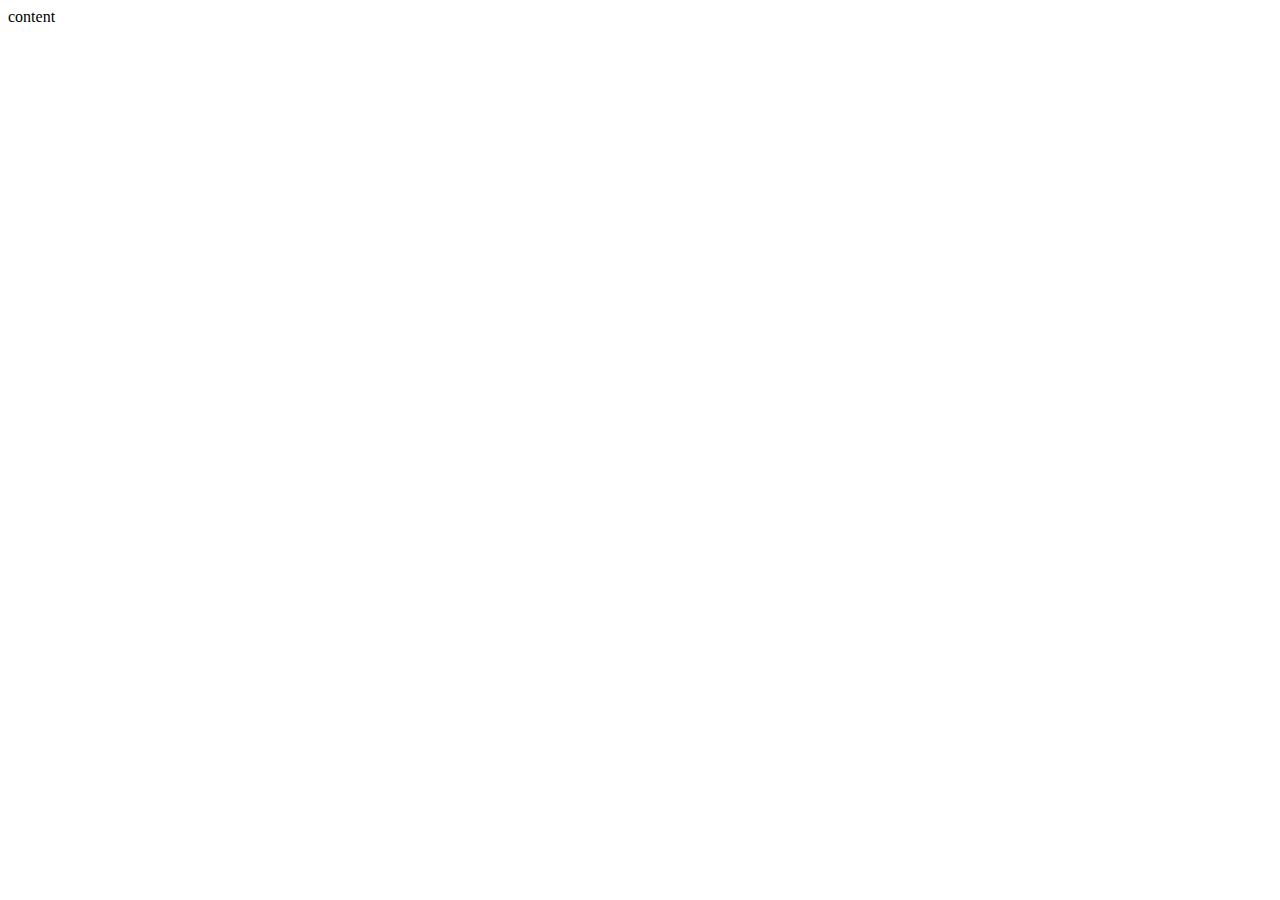
==== index.html @ 99a85d51 "Structure" ====
<!DOCTYPE html>
<html lang="en">
<head>
    <meta charset="UTF-8">
    <meta http-equiv="X-UA-Compatible" content="IE=edge">
    <meta name="viewport" content="width=device-width, initial-scale=1.0">
    <title>Document</title>
</head>

<body>
    content
</body>

</html>
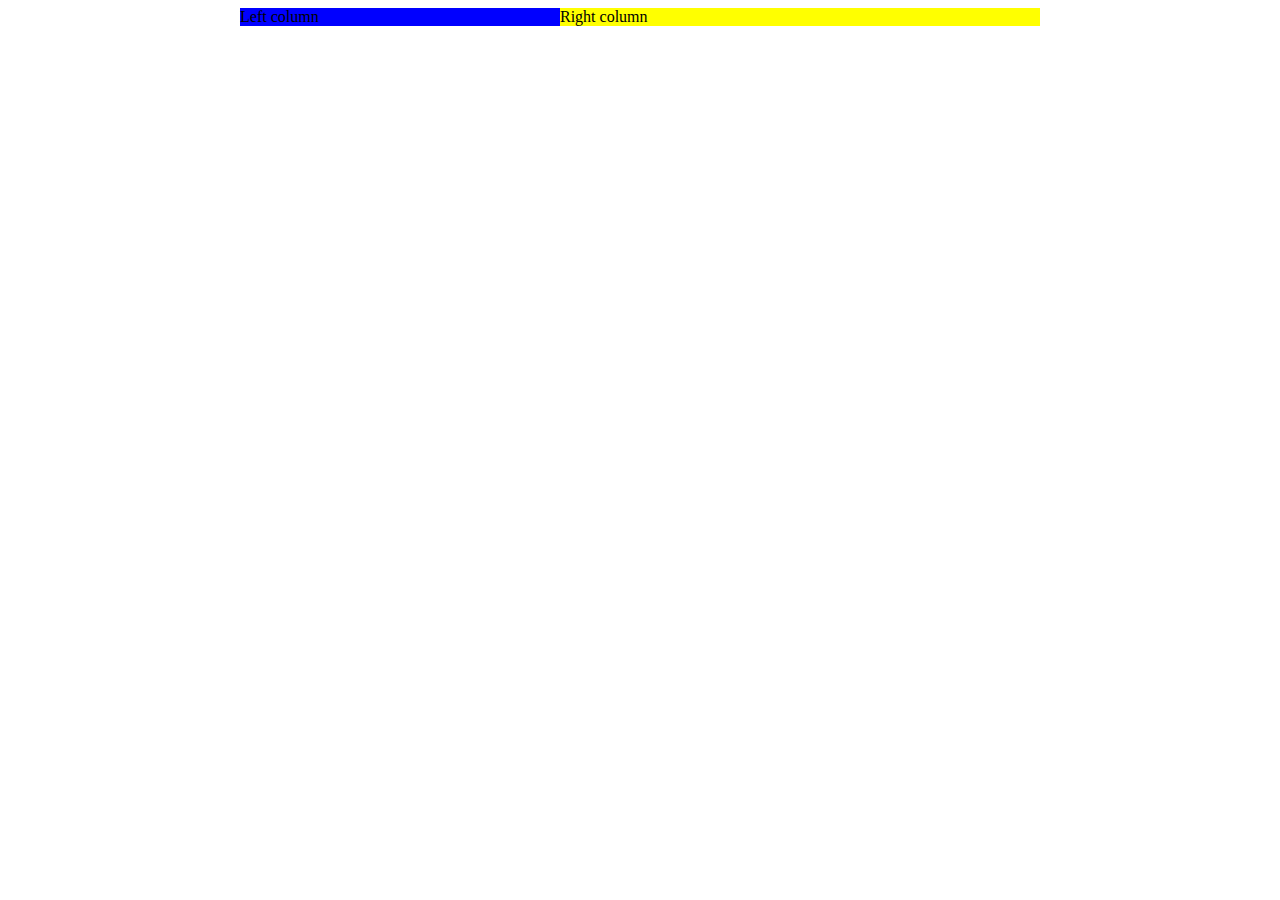
==== commit 09aa6465: "Style fix" ====
--- a/index.html
+++ b/index.html
@@ -4,11 +4,20 @@
     <meta charset="UTF-8">
     <meta http-equiv="X-UA-Compatible" content="IE=edge">
     <meta name="viewport" content="width=device-width, initial-scale=1.0">
+    <link rel="stylesheet" href="main.css">
     <title>Document</title>
 </head>
 
 <body>
-    content
+    <main class="container">
+        <div class="left-column">
+            Left column
+        </div>
+        <div class="right-column">
+            Right column
+        </div>
+    </main>
+    
 </body>
 
 </html>--- a/main.css
+++ b/main.css
@@ -0,0 +1,16 @@
+.container {
+    display: inline-block;
+    width: 800px;
+    background-color: red;
+    margin-left: calc((100% - 800px)/2);
+}
+.left-column {
+    width: 40%;
+    float: left;
+    background-color: blue;
+}
+.right-column {
+    width: 60%;
+    float: left;
+    background-color: yellow;
+}
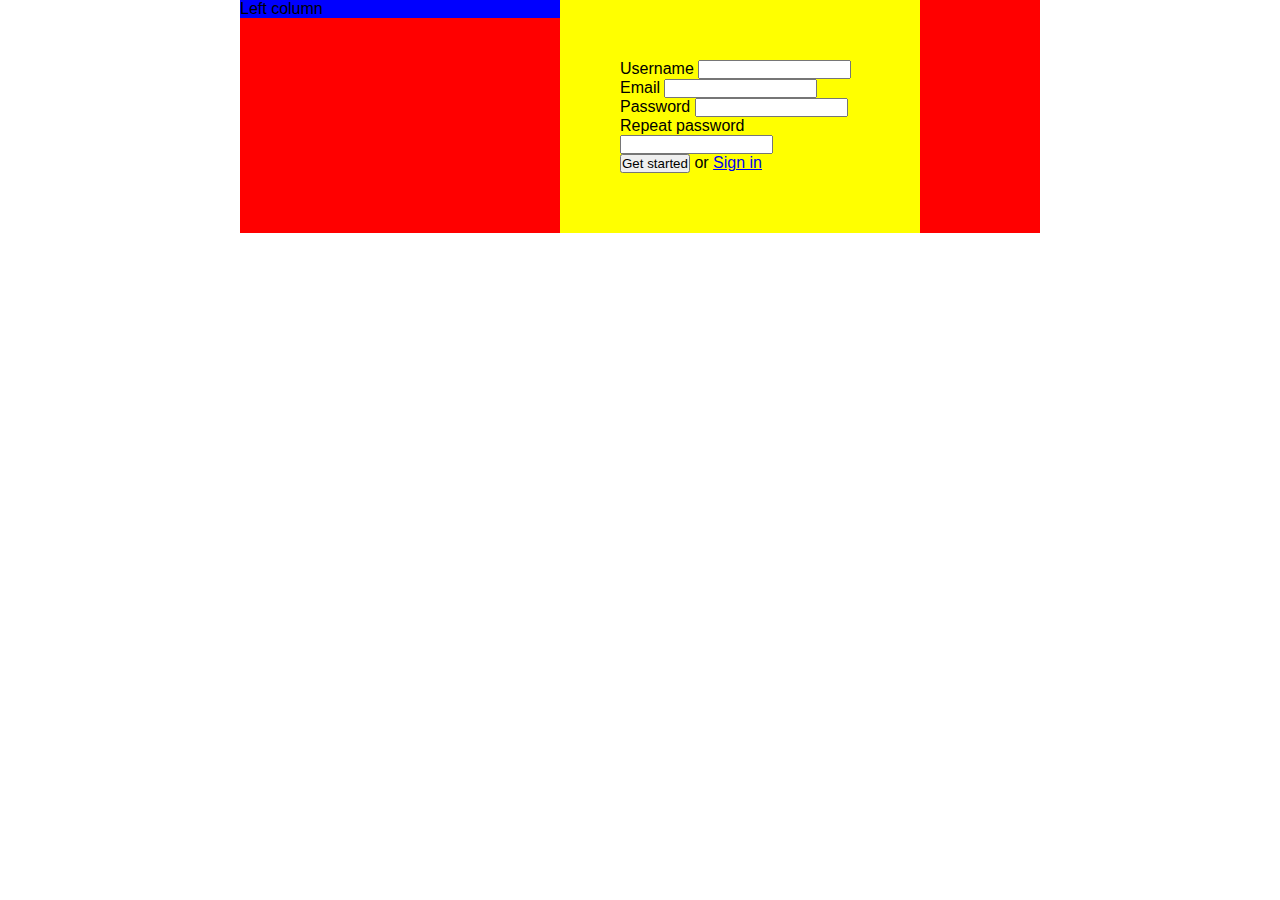
==== commit 81a48402: "Form and reset css rule" ====
--- a/index.html
+++ b/index.html
@@ -14,8 +14,32 @@
             Left column
         </div>
         <div class="right-column">
-            Right column
+            <div class="close"></div>
+            <form>
+                <div class="form-row">
+                    <label for="">Username</label>
+                    <input type="text">
+                </div>
+                <div class="form-row">
+                    <label for="">Email</label>
+                    <input type="email">
+                </div>
+                <div class="form-row">
+                    <label for="">Password</label>
+                    <input type="password">
+                </div>
+                <div class="form-row">
+                    <label for="">Repeat password</label>
+                    <input type="password">
+                </div>
+                <div class="form-row">
+                    <button type="submit">Get started</button>
+                    <span>or</span>
+                    <a href="#">Sign in</a>
+                </div>
+            </form>
         </div>
+        
     </main>
     
 </body>
--- a/main.css
+++ b/main.css
@@ -1,3 +1,11 @@
+body,
+body * {
+  margin: 0;
+  padding: 0;
+  vertical-align: top;
+  box-sizing: border-box;
+  font-family: 'Gill Sans', 'Gill Sans MT', Calibri, 'Trebuchet MS', sans-serif;
+}
 .container {
     display: inline-block;
     width: 800px;
@@ -10,7 +18,9 @@
     background-color: blue;
 }
 .right-column {
-    width: 60%;
+    width: calc(60% - 120px);
     float: left;
     background-color: yellow;
+    padding: 60px;
 }
+
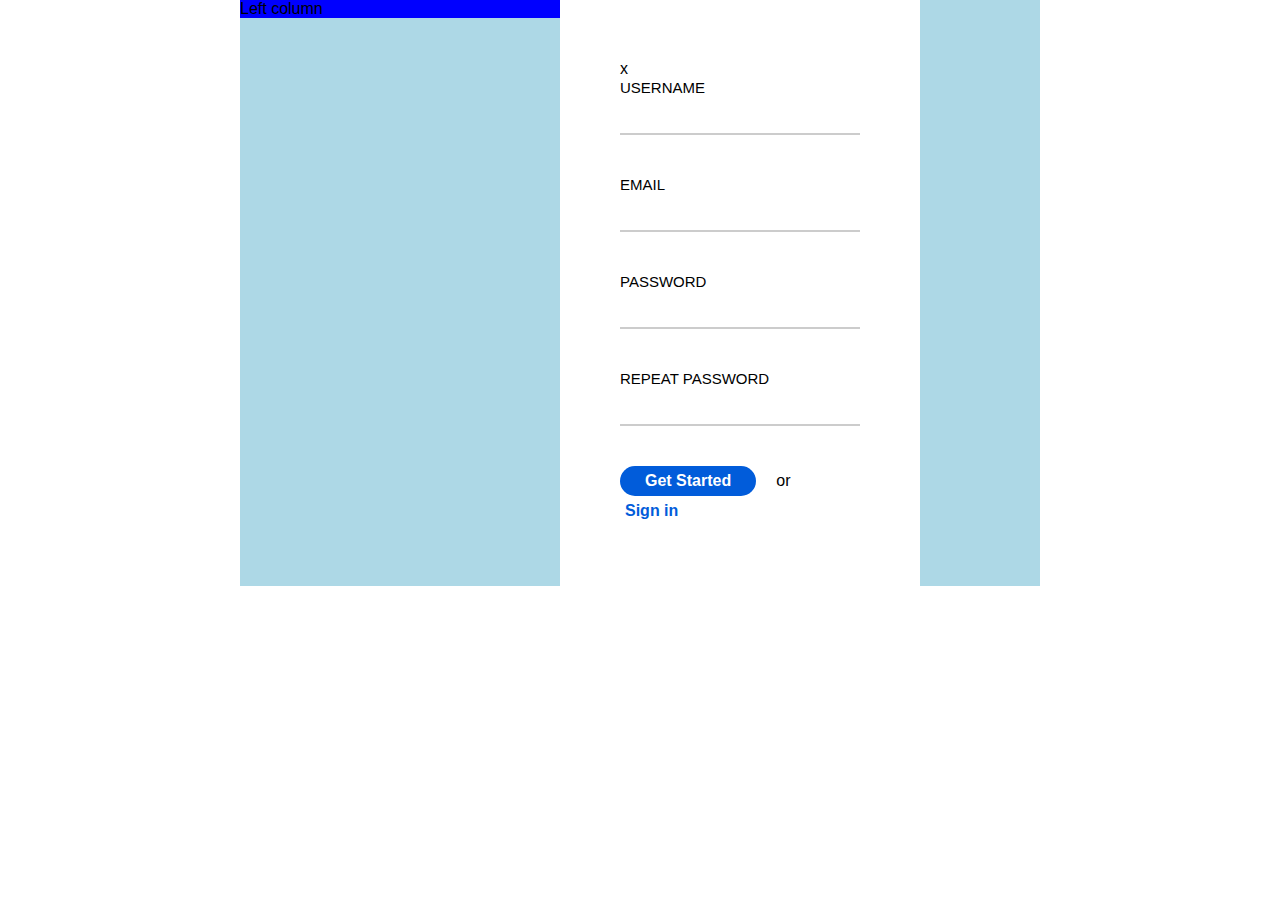
==== commit 142e4d9b: "Form style" ====
--- a/index.html
+++ b/index.html
@@ -14,7 +14,7 @@
             Left column
         </div>
         <div class="right-column">
-            <div class="close"></div>
+            <div class="close">x</div>
             <form>
                 <div class="form-row">
                     <label for="">Username</label>
@@ -33,7 +33,7 @@
                     <input type="password">
                 </div>
                 <div class="form-row">
-                    <button type="submit">Get started</button>
+                    <button type="submit">Get Started</button>
                     <span>or</span>
                     <a href="#">Sign in</a>
                 </div>
--- a/main.css
+++ b/main.css
@@ -9,7 +9,7 @@
 .container {
     display: inline-block;
     width: 800px;
-    background-color: red;
+    background-color: lightblue;
     margin-left: calc((100% - 800px)/2);
 }
 .left-column {
@@ -20,7 +20,69 @@
 .right-column {
     width: calc(60% - 120px);
     float: left;
-    background-color: yellow;
+    background-color: white;
     padding: 60px;
 }
 
+.close {}
+
+form {
+    
+}
+form > .form-row {
+    display: inline-block;
+    width: 100%;
+    margin-bottom: 40px;
+
+}
+form > .form-row:last-of-type {
+    margin-bottom: 0px;
+}
+form > .form-row > label {
+    display: inline-block;
+    width: 100%;
+    margin-bottom: 5px;
+    font-size: 15px;
+    line-height: 20px;
+    text-transform: uppercase;
+}
+form > .form-row > input {
+    display: inline-block;
+    width: 100%;
+    font-size: 20px;
+    line-height: 30px;
+    border: none;
+    border-bottom: 2px solid #ccc;
+}
+form > .form-row > button {
+    float: left;
+    padding: 5px;
+    padding-left: 25px;
+    padding-right: 25px;
+    font-size: 16px;
+    font-weight: bold;  /*bold: 700, normal: 400*/
+    line-height: 20px;
+    border: none;
+    border-radius: 15px;
+    background-color: #015CDA;
+    color: #fff;
+    cursor: pointer;
+        
+}
+form > .form-row > span {
+    float: left;
+    padding: 5px;
+    margin-left: 15px;
+    margin-right: 15px;
+    font-size: 16px;
+    line-height: 20px;
+}
+form > .form-row > a {
+    float: left;
+    padding: 5px;
+    font-size: 16px;
+    line-height: 20px;
+    color: #015CDA;
+    text-decoration: none; 
+    font-weight: bold;
+}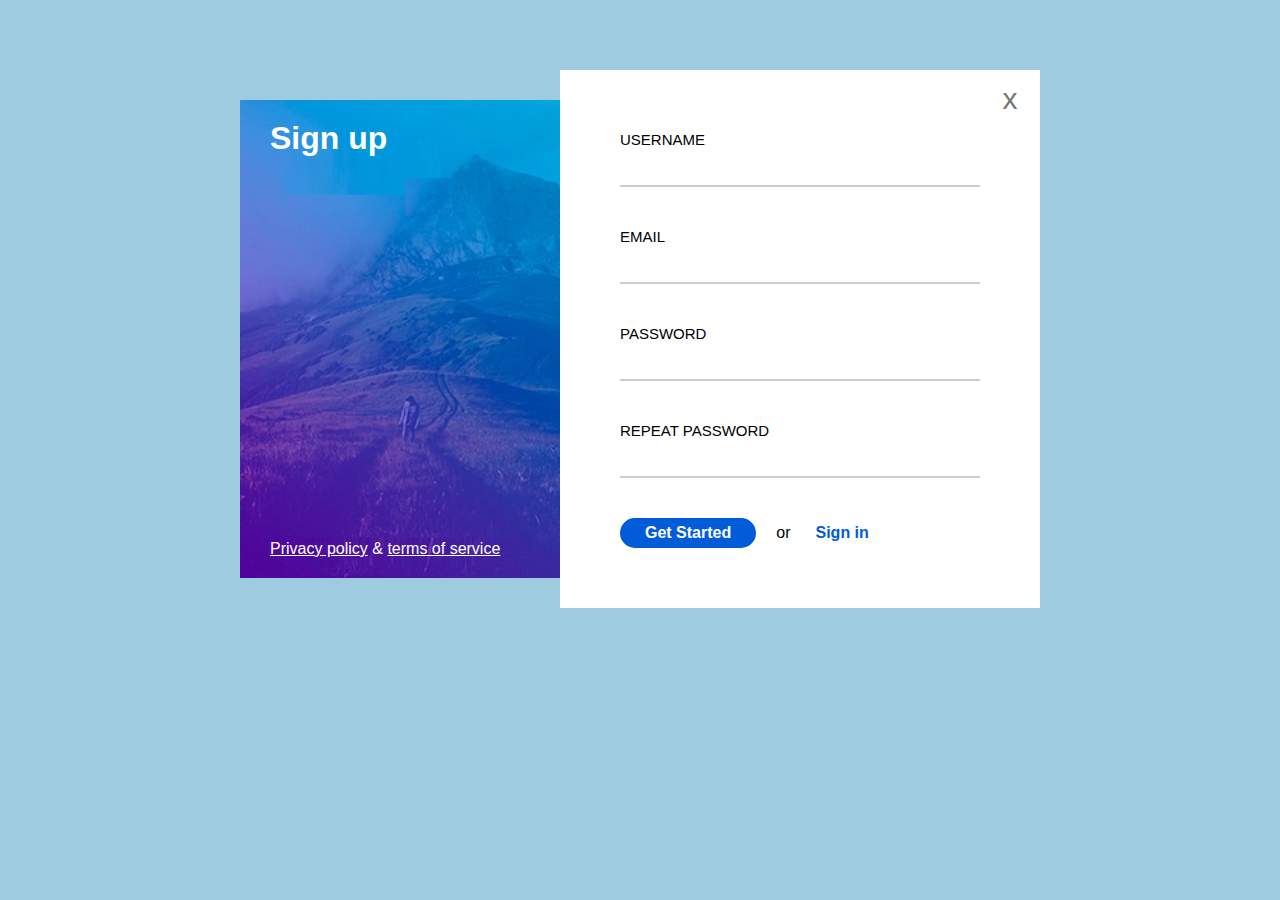
==== commit 745e4b4e: "Left column style update" ====
--- a/index.html
+++ b/index.html
@@ -4,14 +4,19 @@
     <meta charset="UTF-8">
     <meta http-equiv="X-UA-Compatible" content="IE=edge">
     <meta name="viewport" content="width=device-width, initial-scale=1.0">
-    <link rel="stylesheet" href="main.css">
+    <link rel="stylesheet" href="./css/main.css">
     <title>Document</title>
 </head>
 
 <body>
     <main class="container">
         <div class="left-column">
-            Left column
+            <h1 class="main-title">Sign up</h1>
+            <div class="links">
+            <a href="#">Privacy policy</a>
+            <span>&</span>
+            <a href="#">terms of service</a>
+            </div>
         </div>
         <div class="right-column">
             <div class="close">x</div>
--- a/css/main.css
+++ b/css/main.css
@@ -0,0 +1,133 @@
+body,
+body * {
+  margin: 0;
+  padding: 0;
+  vertical-align: top;
+  box-sizing: border-box;
+  font-family: 'Gill Sans', 'Gill Sans MT', Calibri, 'Trebuchet MS', sans-serif;
+}
+body {
+    background-color: #9fcbe0;
+}
+.container {
+    display: inline-block;
+    width: 800px;
+    margin-top: 70px;
+    margin-left: calc((100% - 800px)/2);
+    position: relative;
+}
+.left-column {
+    display: inline-block;
+    width: 40%;
+    background-color: blue;
+    background-image: url(../img/hill.jpg);
+    background-repeat: no-repeat;
+    background-position: center;
+    background-size: cover;
+    position: absolute;
+    top: 30px;
+    bottom: 30px;
+    left: 0;
+    color: #fff;
+}
+.left-column > .main-title {
+    position: absolute;
+    top: 20px;
+    left: 30px;
+    right: 30px;
+}
+.left-column > .links {
+    position: absolute;
+    bottom: 20px;
+    left: 30px;
+    right: 30px;
+}
+.left-column > .links > a {
+    color: #fff;
+}
+.right-column {
+    width: 60%;
+    float: right;
+    padding: 60px;
+    background-color: white;
+    position: relative;
+}
+
+.close {
+    display: inline-block;
+    width: 60px;
+    height: 60px;
+    font-size: 30px;
+    text-align: center;
+    line-height: 57px;
+    position: absolute;
+    right: 0px;
+    top: 0px;
+    color: #777;
+}
+.close:hover {
+    color: #333;
+    cursor: pointer;
+}
+
+form {
+    display: inline-block;
+    width: 100%;
+}
+form > .form-row {
+    display: inline-block;
+    width: 100%;
+    margin-bottom: 40px;
+
+}
+form > .form-row:last-of-type {
+    margin-bottom: 0px;
+}
+form > .form-row > label {
+    display: inline-block;
+    width: 100%;
+    margin-bottom: 5px;
+    font-size: 15px;
+    line-height: 20px;
+    text-transform: uppercase;
+}
+form > .form-row > input {
+    display: inline-block;
+    width: 100%;
+    font-size: 20px;
+    line-height: 30px;
+    border: none;
+    border-bottom: 2px solid #ccc;
+}
+form > .form-row > button {
+    float: left;
+    padding: 5px;
+    padding-left: 25px;
+    padding-right: 25px;
+    font-size: 16px;
+    font-weight: bold;  /*bold: 700, normal: 400*/
+    line-height: 20px;
+    border: none;
+    border-radius: 15px;
+    background-color: #015CDA;
+    color: #fff;
+    cursor: pointer;
+        
+}
+form > .form-row > span {
+    float: left;
+    padding: 5px;
+    margin-left: 15px;
+    margin-right: 15px;
+    font-size: 16px;
+    line-height: 20px;
+}
+form > .form-row > a {
+    float: left;
+    padding: 5px;
+    font-size: 16px;
+    line-height: 20px;
+    color: #015CDA;
+    text-decoration: none; 
+    font-weight: bold;
+}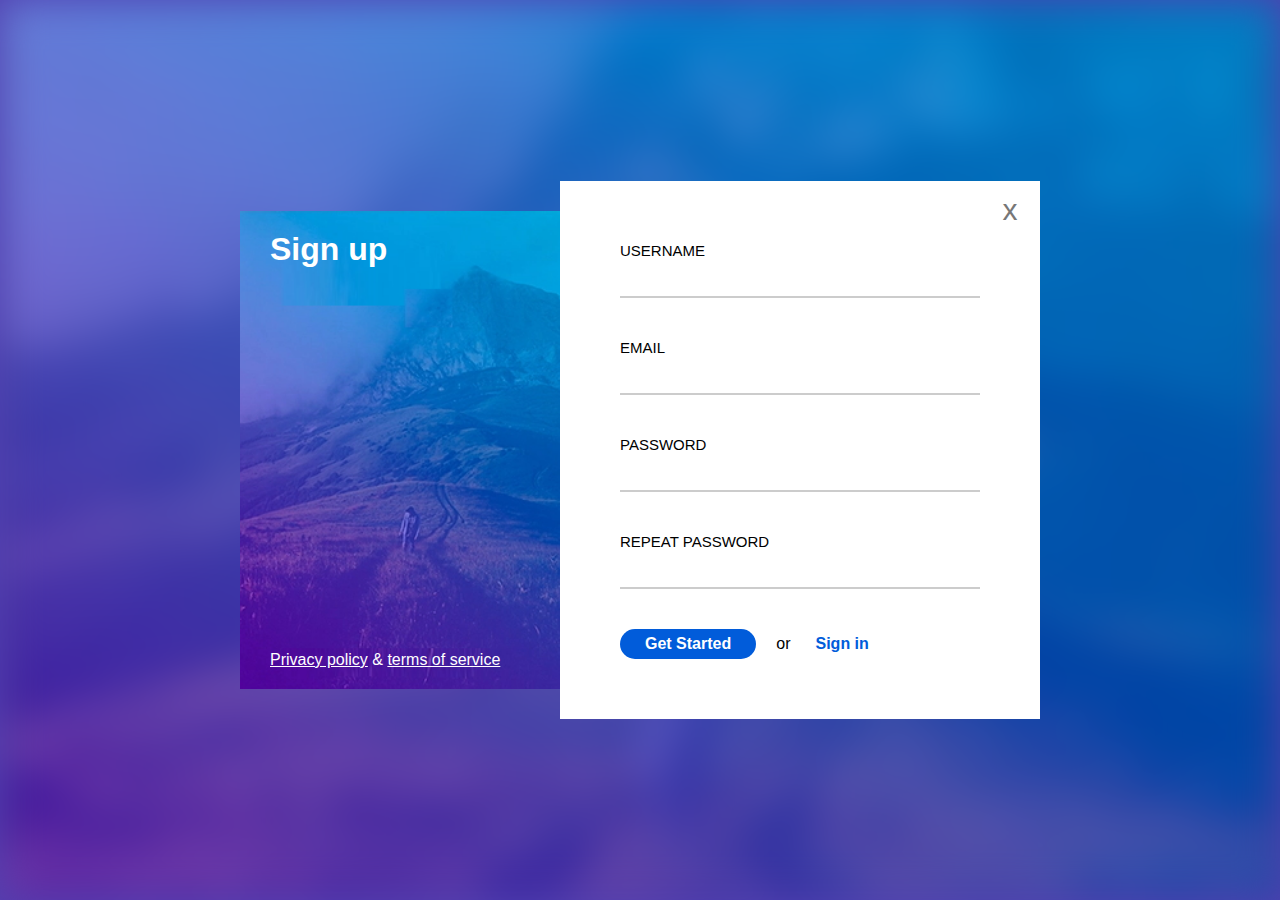
==== commit 8e7ae51b: "Background" ====
--- a/index.html
+++ b/index.html
@@ -9,6 +9,7 @@
 </head>
 
 <body>
+    <div class="background"></div>
     <main class="container">
         <div class="left-column">
             <h1 class="main-title">Sign up</h1>
--- a/css/main.css
+++ b/css/main.css
@@ -7,14 +7,28 @@
   font-family: 'Gill Sans', 'Gill Sans MT', Calibri, 'Trebuchet MS', sans-serif;
 }
 body {
-    background-color: #9fcbe0;
+    background-color: #5140b1;
+    position: relative;
+    height: 100vh; /*darbinio ploto aukštis - vh*/
+}
+.background {
+    display: inline-block;
+    width: 100%;
+    height: 100%;
+    background-color: #015CDA;
+    background-image: url(../img/hill.jpg);
+    background-repeat: no-repeat;
+    background-position: center;
+    background-size: cover;
+    filter: blur(20px);
 }
 .container {
     display: inline-block;
     width: 800px;
-    margin-top: 70px;
-    margin-left: calc((100% - 800px)/2);
-    position: relative;
+    position: absolute;
+    top: 50%;
+    left: 50%;
+    transform: translate(-50%, -50%);
 }
 .left-column {
     display: inline-block;
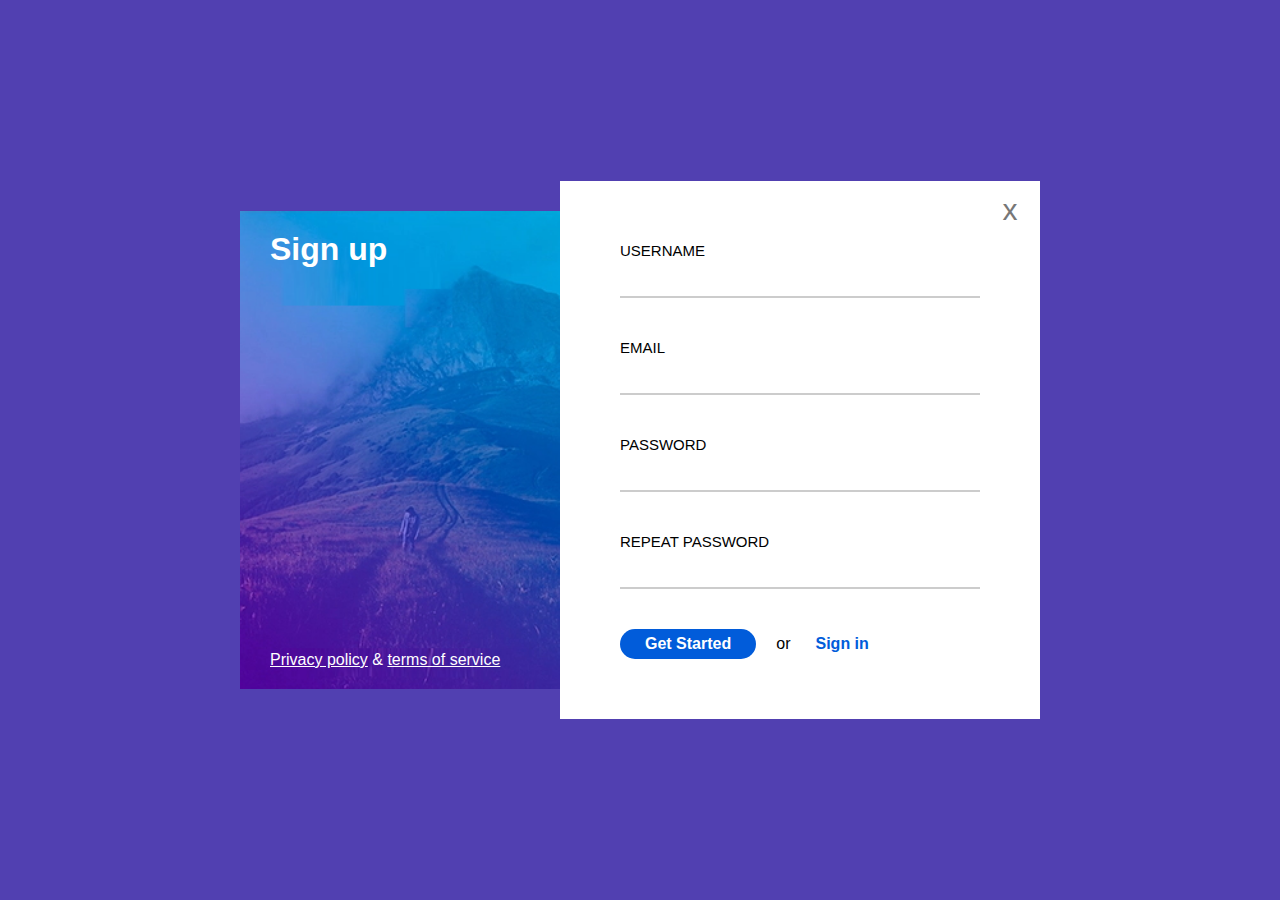
==== commit 7f4ec2af: "separated css styles" ====
--- a/index.html
+++ b/index.html
@@ -5,11 +5,11 @@
     <meta http-equiv="X-UA-Compatible" content="IE=edge">
     <meta name="viewport" content="width=device-width, initial-scale=1.0">
     <link rel="stylesheet" href="./css/main.css">
+    <link rel="stylesheet" href="./css/form.css">
     <title>Document</title>
 </head>
 
 <body>
-    <div class="background"></div>
     <main class="container">
         <div class="left-column">
             <h1 class="main-title">Sign up</h1>
@@ -41,7 +41,7 @@
                 <div class="form-row">
                     <button type="submit">Get Started</button>
                     <span>or</span>
-                    <a href="#">Sign in</a>
+                    <a href="./sign-in/index.html">Sign in</a>
                 </div>
             </form>
         </div>
--- a/css/main.css
+++ b/css/main.css
@@ -83,65 +83,3 @@
     color: #333;
     cursor: pointer;
 }
-
-form {
-    display: inline-block;
-    width: 100%;
-}
-form > .form-row {
-    display: inline-block;
-    width: 100%;
-    margin-bottom: 40px;
-
-}
-form > .form-row:last-of-type {
-    margin-bottom: 0px;
-}
-form > .form-row > label {
-    display: inline-block;
-    width: 100%;
-    margin-bottom: 5px;
-    font-size: 15px;
-    line-height: 20px;
-    text-transform: uppercase;
-}
-form > .form-row > input {
-    display: inline-block;
-    width: 100%;
-    font-size: 20px;
-    line-height: 30px;
-    border: none;
-    border-bottom: 2px solid #ccc;
-}
-form > .form-row > button {
-    float: left;
-    padding: 5px;
-    padding-left: 25px;
-    padding-right: 25px;
-    font-size: 16px;
-    font-weight: bold;  /*bold: 700, normal: 400*/
-    line-height: 20px;
-    border: none;
-    border-radius: 15px;
-    background-color: #015CDA;
-    color: #fff;
-    cursor: pointer;
-        
-}
-form > .form-row > span {
-    float: left;
-    padding: 5px;
-    margin-left: 15px;
-    margin-right: 15px;
-    font-size: 16px;
-    line-height: 20px;
-}
-form > .form-row > a {
-    float: left;
-    padding: 5px;
-    font-size: 16px;
-    line-height: 20px;
-    color: #015CDA;
-    text-decoration: none; 
-    font-weight: bold;
-}--- a/css/form.css
+++ b/css/form.css
@@ -0,0 +1,62 @@
+
+form {
+    display: inline-block;
+    width: 100%;
+}
+form > .form-row {
+    display: inline-block;
+    width: 100%;
+    margin-bottom: 40px;
+
+}
+form > .form-row:last-of-type {
+    margin-bottom: 0px;
+}
+form > .form-row > label {
+    display: inline-block;
+    width: 100%;
+    margin-bottom: 5px;
+    font-size: 15px;
+    line-height: 20px;
+    text-transform: uppercase;
+}
+form > .form-row > input {
+    display: inline-block;
+    width: 100%;
+    font-size: 20px;
+    line-height: 30px;
+    border: none;
+    border-bottom: 2px solid #ccc;
+}
+form > .form-row > button {
+    float: left;
+    padding: 5px;
+    padding-left: 25px;
+    padding-right: 25px;
+    font-size: 16px;
+    font-weight: bold;  /*bold: 700, normal: 400*/
+    line-height: 20px;
+    border: none;
+    border-radius: 15px;
+    background-color: #015CDA;
+    color: #fff;
+    cursor: pointer;
+        
+}
+form > .form-row > span {
+    float: left;
+    padding: 5px;
+    margin-left: 15px;
+    margin-right: 15px;
+    font-size: 16px;
+    line-height: 20px;
+}
+form > .form-row > a {
+    float: left;
+    padding: 5px;
+    font-size: 16px;
+    line-height: 20px;
+    color: #015CDA;
+    text-decoration: none; 
+    font-weight: bold;
+}